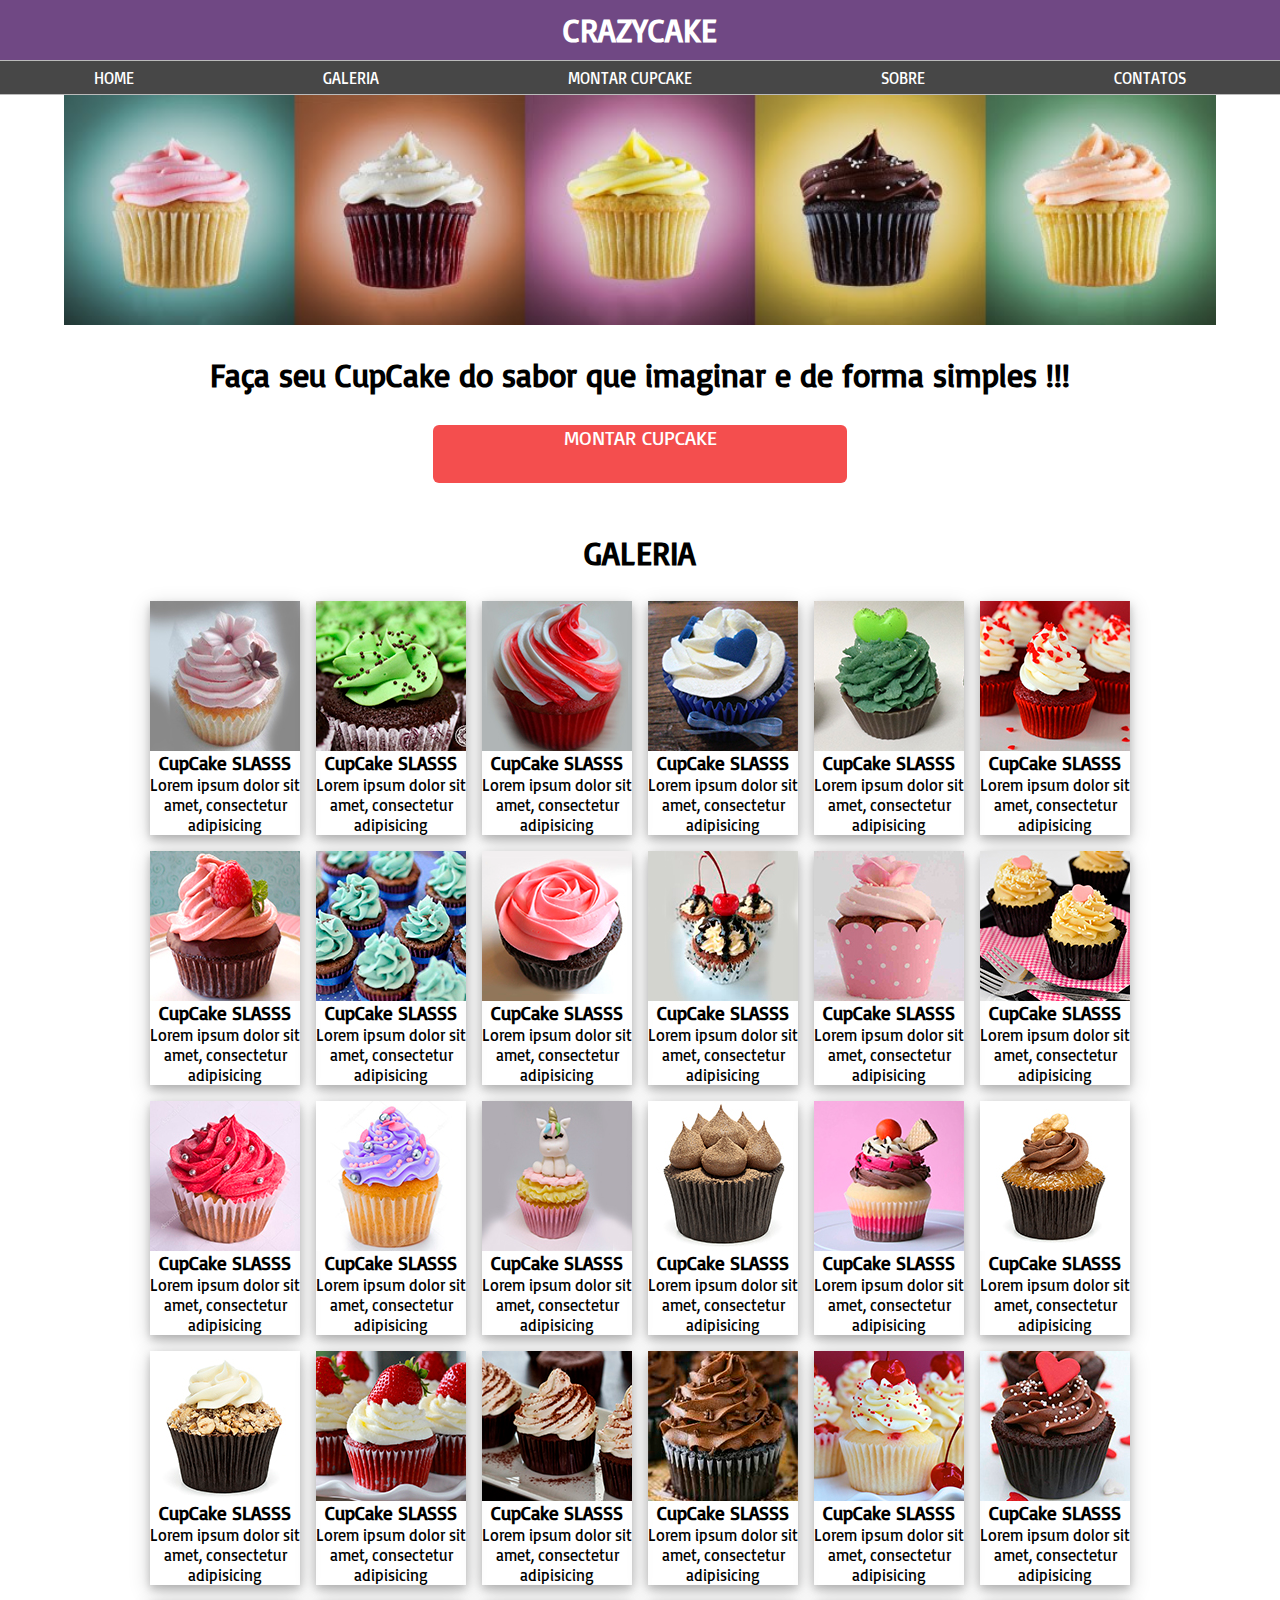
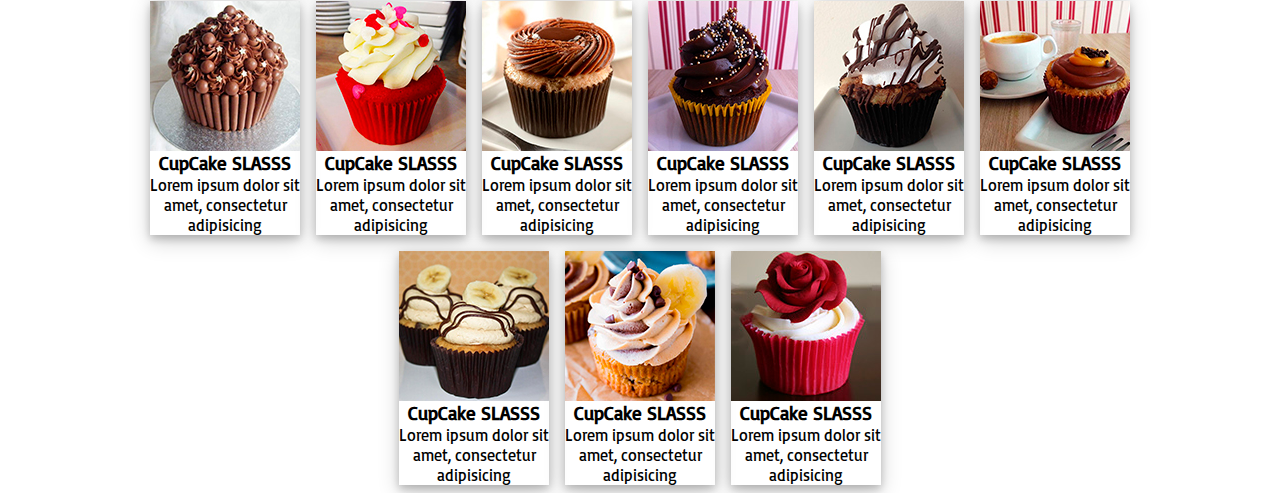
==== index.html @ 4b13c661 "up2" ====
<!DOCTYPE html>
<html>
<head>
	<link href="https://fonts.googleapis.com/css?family=Basic" rel="stylesheet">
	<title>CRAZYCAKE</title>
	<link rel="stylesheet" type="text/css" href="css/inicio.css">
    <script type="text/javascript" src="js/slide.js"></script>
    <script type="text/javascript" src="js/menu.js"></script>
</head>
<body onload="entrar()">

	<header>
		<div id="caixa">
			<div id="barra">
				<button id="btn" onclick="abrir()"><img id="icon" src="imgs/icon-menu.png"></button>
				<h1 id="nomes">CRAZYCAKE</h1>
			</div>
			<div id="sombra"></div>
		</div>
	</header>

	<nav id="menu">
		<div id="lin1"></div>
		<div id="lin2"></div>
		<div id="lin3"></div>
		<div id="lin4"></div>
		<div id="lin5"></div>
		<div id="lin6"></div>
			<ul>
				<li id="li1"><a href="#home">HOME</a></li>
				<li id="li2"><a href="#galeria">GALERIA</a></li>
				<li id="li3"><a href="Escolha.html">MONTAR CUPCAKE</a></li>
				<li id="li4"><a href="#sobre" >SOBRE</a></li>
				<li id="li5"><a href="#contatos">CONTATOS </a></li>
			</ul>
	</nav>

	<main>

		<div id="home">

			<div class="slide">
				<img id="i1" src="imgs/cupcakes1.jpg" width="100%" height="20%">
				<img id="i2" src="imgs/cupcakes2.png" width="100%" height="20%">
				<img id="i3" src="imgs/cupcakes3.jpg" width="100%" height="20%">

				<script type="text/javascript" src="js/slide.js"></script>
			</div>


			<h1 id="slogan">Faça seu CupCake do sabor que imaginar e de forma simples !!!</h1>

			<button id="monte" name="entrar" value="" onclick="montagem()"><p id="nm-btn">MONTAR CUPCAKE</p></button>

		</div>

		<div id="galeria">
			<h1 id="gl-pg">GALERIA</h1>

			<div class="imgss">
				<div class="card">
					<a href="" id="clickimg"><img src="ck/cup1.jpg"></a>
					<h3 id="cknome">CupCake SLASSS</h3>
					<legend id="desc">Lorem ipsum dolor sit amet, consectetur adipisicing </legend>
				</div>

				<div class="card">
					<a href="" id="clickimg"><img src="ck/cup2.jpg"></a>
					<h3 id="cknome">CupCake SLASSS</h3>
					<legend id="desc">Lorem ipsum dolor sit amet, consectetur adipisicing </legend>
				</div>

				<div class="card">
					<a href="" id="clickimg"><img src="ck/cup3.jpg"></a>
					<h3 id="cknome">CupCake SLASSS</h3>
					<legend id="desc">Lorem ipsum dolor sit amet, consectetur adipisicing </legend>
				</div>

				<div class="card">
					<a href="" id="clickimg"><img src="ck/cup4.jpg"></a>
					<h3 id="cknome">CupCake SLASSS</h3>
					<legend id="desc">Lorem ipsum dolor sit amet, consectetur adipisicing </legend>
				</div>

				<div class="card">
					<a href="" id="clickimg"><img src="ck/cup5.jpg"></a>
					<h3 id="cknome">CupCake SLASSS</h3>
					<legend id="desc">Lorem ipsum dolor sit amet, consectetur adipisicing </legend>
				</div>

				<div class="card">
					<a href="" id="clickimg"><img src="ck/cup6.jpg"></a>
					<h3 id="cknome">CupCake SLASSS</h3>
					<legend id="desc">Lorem ipsum dolor sit amet, consectetur adipisicing </legend>
				</div>

				<div class="card">
					<a href="" id="clickimg"><img src="ck/cup7.jpg"></a>
					<h3 id="cknome">CupCake SLASSS</h3>
					<legend id="desc">Lorem ipsum dolor sit amet, consectetur adipisicing </legend>
				</div>

				<div class="card">
					<a href="" id="clickimg"><img src="ck/cup8.jpg"></a>
					<h3 id="cknome">CupCake SLASSS</h3>
					<legend id="desc">Lorem ipsum dolor sit amet, consectetur adipisicing </legend>
				</div>

				<div class="card">
					<a href="" id="clickimg"><img src="ck/cup9.jpg"></a>
					<h3 id="cknome">CupCake SLASSS</h3>
					<legend id="desc">Lorem ipsum dolor sit amet, consectetur adipisicing </legend>
				</div>

				<div class="card">
					<a href="" id="clickimg"><img src="ck/cup10.jpg"></a>
					<h3 id="cknome">CupCake SLASSS</h3>
					<legend id="desc">Lorem ipsum dolor sit amet, consectetur adipisicing </legend>
				</div>

				<div class="card">
					<a href="" id="clickimg"><img src="ck/cup11.jpg"></a>
					<h3 id="cknome">CupCake SLASSS</h3>
					<legend id="desc">Lorem ipsum dolor sit amet, consectetur adipisicing </legend>
				</div>

				<div class="card">
					<a href="" id="clickimg"><img src="ck/cup12.jpg"></a>
					<h3 id="cknome">CupCake SLASSS</h3>
					<legend id="desc">Lorem ipsum dolor sit amet, consectetur adipisicing </legend>
				</div>

				<div class="card">
					<a href="" id="clickimg"><img src="ck/cup13.jpg"></a>
					<h3 id="cknome">CupCake SLASSS</h3>
					<legend id="desc">Lorem ipsum dolor sit amet, consectetur adipisicing </legend>
				</div>

				<div class="card">
					<a href="" id="clickimg"><img src="ck/cup14.jpg"></a>
					<h3 id="cknome">CupCake SLASSS</h3>
					<legend id="desc">Lorem ipsum dolor sit amet, consectetur adipisicing </legend>
				</div>

				<div class="card">
					<a href="" id="clickimg"><img src="ck/cup15.jpg"></a>
					<h3 id="cknome">CupCake SLASSS</h3>
					<legend id="desc">Lorem ipsum dolor sit amet, consectetur adipisicing </legend>
				</div>

				<div class="card">
					<a href="" id="clickimg"><img src="ck/cup16.jpg"></a>
					<h3 id="cknome">CupCake SLASSS</h3>
					<legend id="desc">Lorem ipsum dolor sit amet, consectetur adipisicing </legend>
				</div>

				<div class="card">
					<a href="" id="clickimg"><img src="ck/cup17.jpg"></a>
					<h3 id="cknome">CupCake SLASSS</h3>
					<legend id="desc">Lorem ipsum dolor sit amet, consectetur adipisicing </legend>
				</div>

				<div class="card">
					<a href="" id="clickimg"><img src="ck/cup18.jpg"></a>
					<h3 id="cknome">CupCake SLASSS</h3>
					<legend id="desc">Lorem ipsum dolor sit amet, consectetur adipisicing </legend>
				</div>

				<div class="card">
					<a href="" id="clickimg"><img src="ck/cup19.jpg"></a>
					<h3 id="cknome">CupCake SLASSS</h3>
					<legend id="desc">Lorem ipsum dolor sit amet, consectetur adipisicing </legend>
				</div>

				<div class="card">
					<a href="" id="clickimg"><img src="ck/cup20.jpg"></a>
					<h3 id="cknome">CupCake SLASSS</h3>
					<legend id="desc">Lorem ipsum dolor sit amet, consectetur adipisicing </legend>
				</div>

				<div class="card">
					<a href="" id="clickimg"><img src="ck/cup21.jpg"></a>
					<h3 id="cknome">CupCake SLASSS</h3>
					<legend id="desc">Lorem ipsum dolor sit amet, consectetur adipisicing </legend>
				</div>

				<div class="card">
					<a href="" id="clickimg"><img src="ck/cup22.jpg"></a>
					<h3 id="cknome">CupCake SLASSS</h3>
					<legend id="desc">Lorem ipsum dolor sit amet, consectetur adipisicing </legend>
				</div>

				<div class="card">
					<a href="" id="clickimg"><img src="ck/cup23.jpg"></a>
					<h3 id="cknome">CupCake SLASSS</h3>
					<legend id="desc">Lorem ipsum dolor sit amet, consectetur adipisicing </legend>
				</div>

				<div class="card">
					<a href="" id="clickimg"><img src="ck/cup24.jpg"></a>
					<h3 id="cknome">CupCake SLASSS</h3>
					<legend id="desc">Lorem ipsum dolor sit amet, consectetur adipisicing </legend>
				</div>

				<div class="card">
					<a href="" id="clickimg"><img src="ck/cup25.jpg"></a>
					<h3 id="cknome">CupCake SLASSS</h3>
					<legend id="desc">Lorem ipsum dolor sit amet, consectetur adipisicing </legend>
				</div>

				<div class="card">
					<a href="" id="clickimg"><img src="ck/cup26.jpg"></a>
					<h3 id="cknome">CupCake SLASSS</h3>
					<legend id="desc">Lorem ipsum dolor sit amet, consectetur adipisicing </legend>
				</div>

				<div class="card">
					<a href="" id="clickimg"><img src="ck/cup27.jpg"></a>
					<h3 id="cknome">CupCake SLASSS</h3>
					<legend id="desc">Lorem ipsum dolor sit amet, consectetur adipisicing </legend>
				</div>

				<div class="card">
					<a href="" id="clickimg"><img src="ck/cup28.jpg"></a>
					<h3 id="cknome">CupCake SLASSS</h3>
					<legend id="desc">Lorem ipsum dolor sit amet, consectetur adipisicing </legend>
				</div>

				<div class="card">
					<a href="" id="clickimg"><img src="ck/cup29.jpg"></a>
					<h3 id="cknome">CupCake SLASSS</h3>
					<legend id="desc">Lorem ipsum dolor sit amet, consectetur adipisicing </legend>
				</div>

				<div class="card">
					<a href="" id="clickimg"><img src="ck/cup30.jpg"></a>
					<h3 id="cknome">CupCake SLASSS</h3>
					<legend id="desc">Lorem ipsum dolor sit amet, consectetur adipisicing </legend>
				</div>

				<div class="card">
					<a href="" id="clickimg"><img src="ck/cup31.jpg"></a>
					<h3 id="cknome">CupCake SLASSS</h3>
					<legend id="desc">Lorem ipsum dolor sit amet, consectetur adipisicing </legend>
				</div>

				<div class="card">
					<a href="" id="clickimg"><img src="ck/cup32.jpg"></a>
					<h3 id="cknome">CupCake SLASSS</h3>
					<legend id="desc">Lorem ipsum dolor sit amet, consectetur adipisicing </legend>
				</div>

				<div class="card">
					<a href="" id="clickimg"><img src="ck/cup33.jpg"></a>
					<h3 id="cknome">CupCake SLASSS</h3>
					<legend id="desc">Lorem ipsum dolor sit amet, consectetur adipisicing </legend>
				</div>
			</div>

		</div>

	</main>

</body>
---- css/inicio.css ----
*{
	padding: 0;
	margin: 0 auto;
	font-family: 'Basic', sans-serif;
}
main{
	width: 90%;
}

#barra{
	display: flex;
	background: #704884;
	width: 100%;
	height: 60px;
}

#nomes{
	display: flex;
	text-align: center;
	justify-content: center;
	align-items: center;
	color: white;
}

#brmenu{
	display: flex;
	background: green;
	width: 100%;
	height: 40px;
}


#btn{
	background: none;
	border: 0;
	outline: none;
	position: absolute;
	left: 15px;
	top: 2px;
}

#slogan{
	margin-top: 30px;
	margin-bottom: 30px;
	text-align: center;
	width: 80%;
}


#btn,
#icon{
	width: 30px;
	height: 30px;
	margin-top: 7px;
}

#monte{ 
	background: #f44e4e ;
	border: 0;
	outline: none;
	width: 36%;
	height: 58px;
	border-radius: 6px;
	color: white;
	display: flex;
}

#nm-btn{
	display: flex;
	text-align: center;
	font-size: 20px;
}

nav{
	background: #474747;
	height: 130px;
	display: none;
}

a{
	text-decoration: none;
	color: white;
}

li{
	margin-bottom: 5px;
	text-align: center;
}

#lin1,
#lin2,
#lin3,
#lin4,
#lin5,
#lin6{
	background: #bbb;
	width: 100%;
	height: 1px;
	position: absolute;
}

#lin1{
	top: 82px;
}

#lin2{
	top: 107px;
}

#lin3{
	top: 132px;
}

#lin4{
	top: 156px;
}

#lin6{
	top: 182px;
	height: 8px;
	background: white;
}

#menu{
	display: none;
}
#clickimg{
	width: 150px;
	height: 150px;
}

.card{
	display: block;
	flex-direction: row;
	box-shadow: 0 4px 8px 0 rgba(0, 0, 0, 0.2), 0 6px 20px 0 rgba(0, 0, 0, 0.19);
  	width: 150px;
 	text-align: center;
 	margin-left: 8px;
 	margin-right: 8px;
 	margin-bottom: 8px;
 	margin-top: 8px;2
}

#gl-pg{
	text-align: center;
	margin-top: 50px;
	margin-bottom: 20px;
}

.imgss{
	display: flex;
	flex-wrap: wrap;
	align-items: center;
 	justify-content: center;
}

@media screen and (min-width: 610px){
	
	#menu{
		display: block;
	}
	#btn,
	#icon{
		display: none;
	}


	#lin2,
	#lin3,
	#lin4,
	#lin6{
		display: none;
	}
	nav{
		height: 35px;
	}

	#lin1{
	top: 94px;
	}	

	a{
		display: block;
	
	}

	li{
		margin-bottom: 0;
	}

	ul{
		display: flex;
		flex: 1;
		list-style: none;  
  		justify-content: flex-end;
  		align-items: center;
  		position: relative;
  		top: 8px;
	}

}
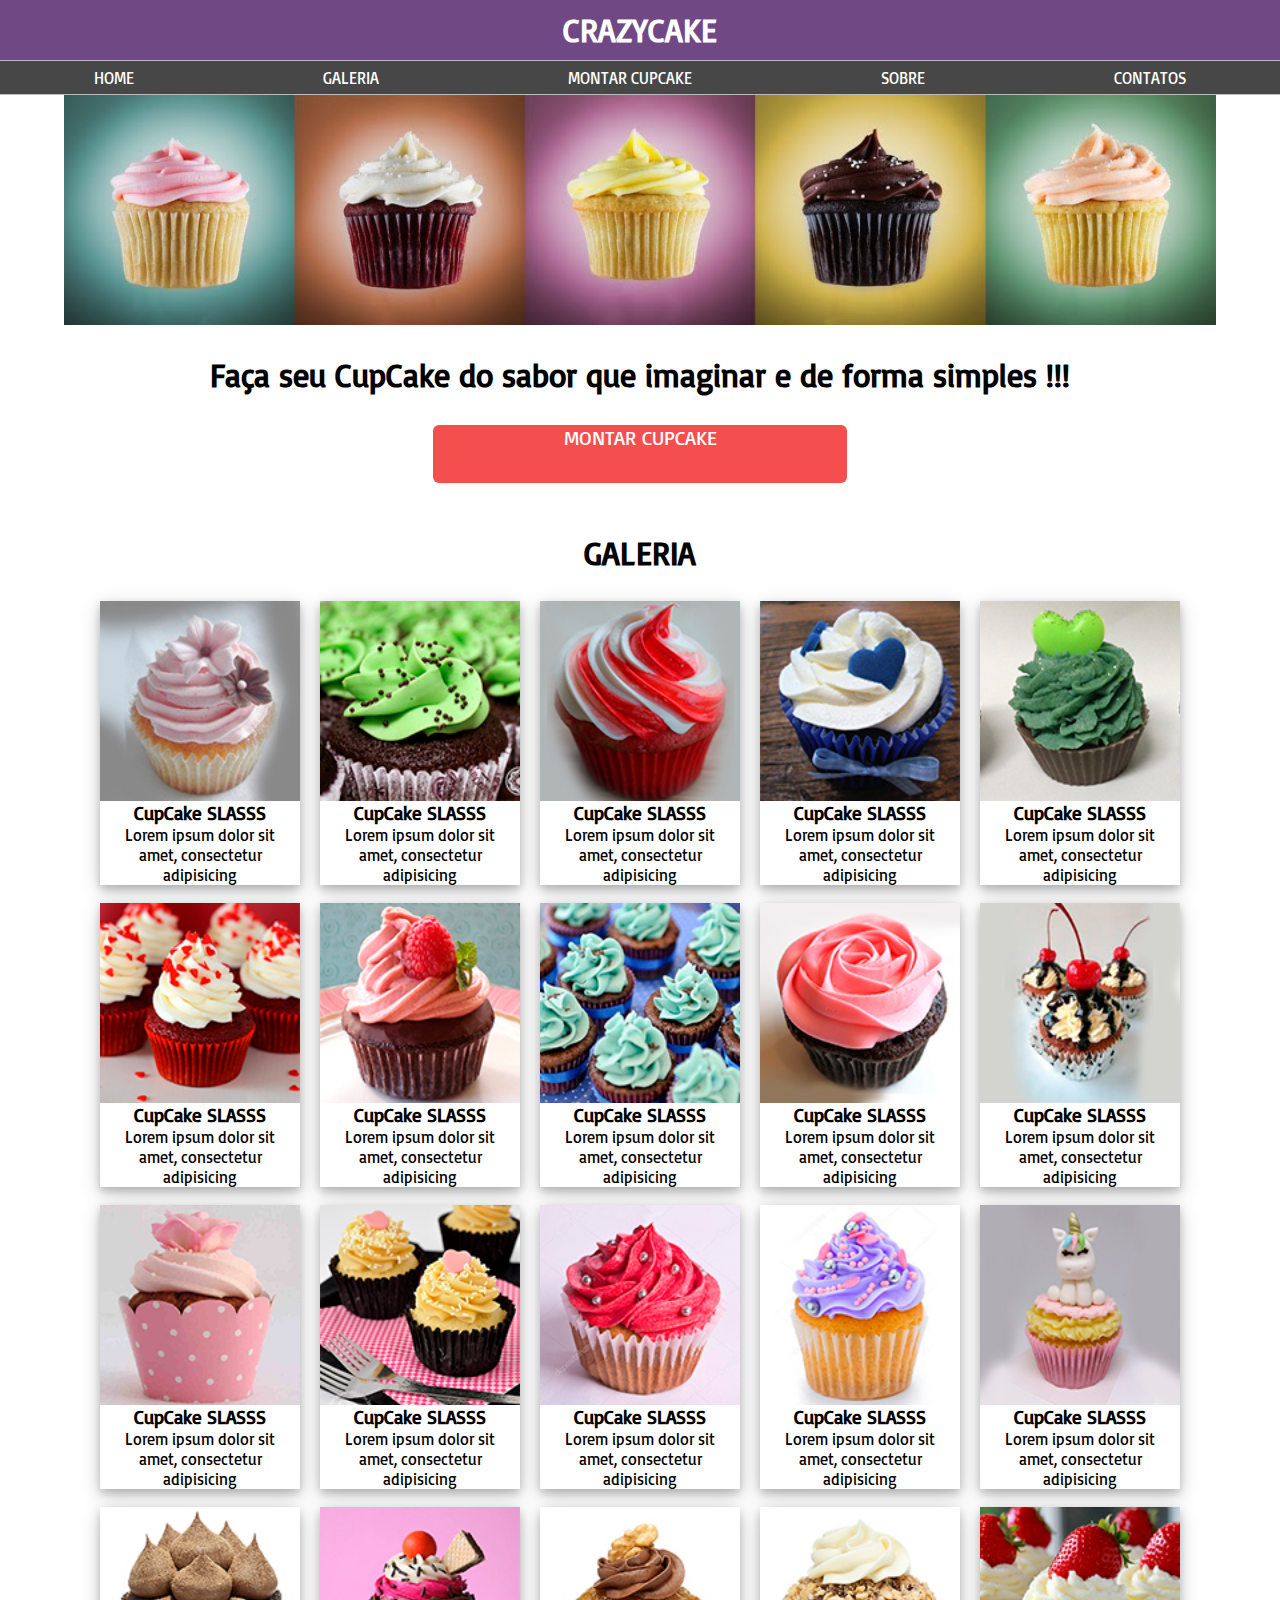
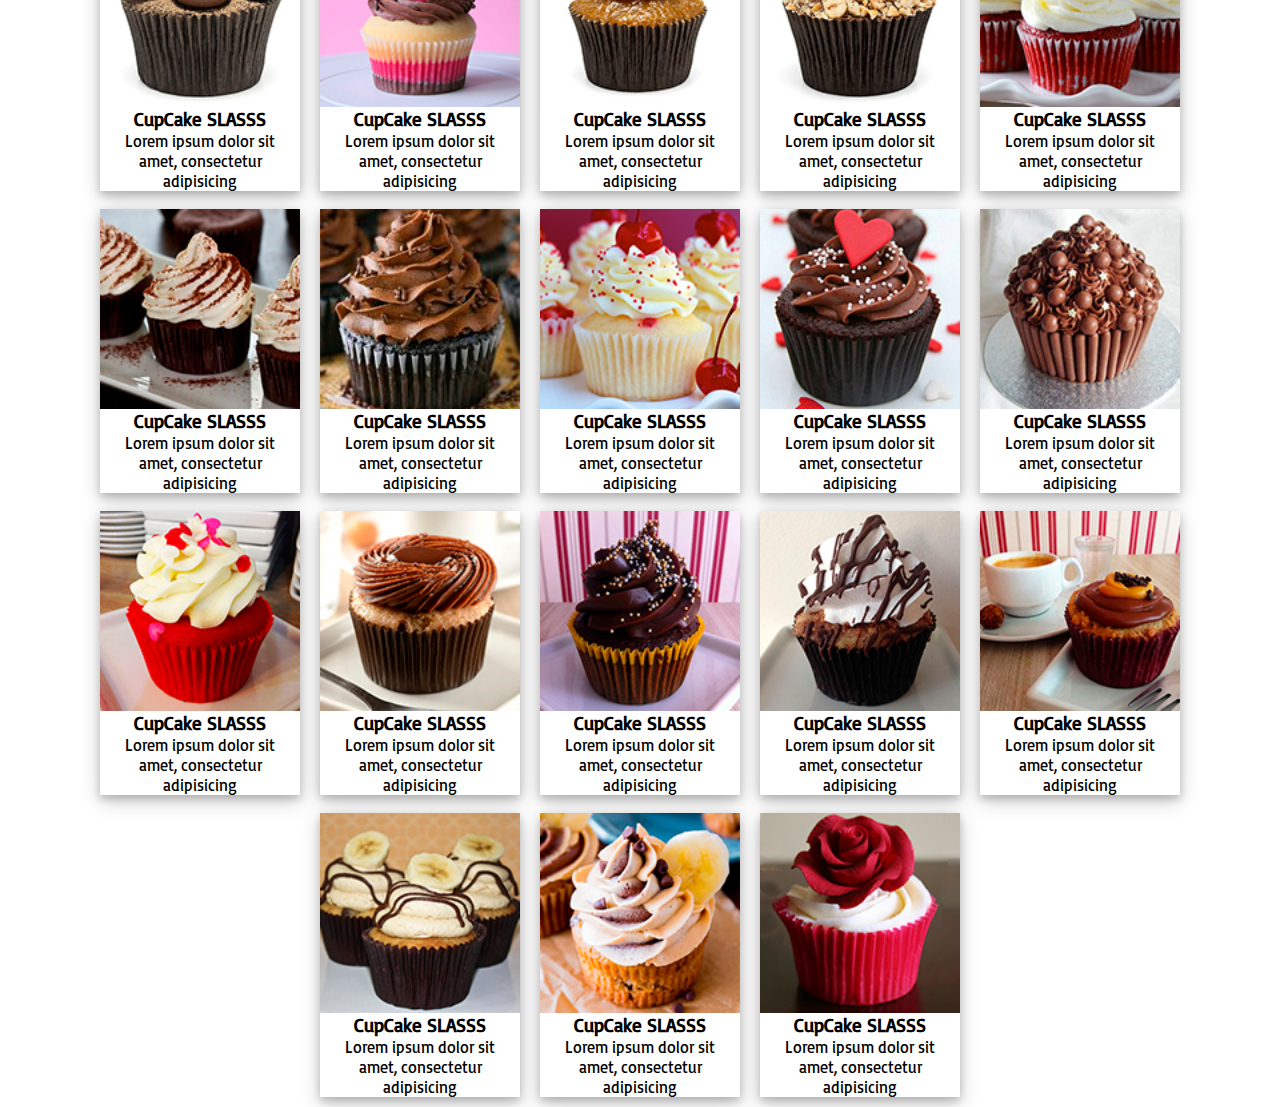
==== commit 689f659f: "FE" ====
--- a/index.html
+++ b/index.html
@@ -3,9 +3,10 @@
 <head>
 	<link href="https://fonts.googleapis.com/css?family=Basic" rel="stylesheet">
 	<title>CRAZYCAKE</title>
+	<meta name="viewport" content="width=device-width, user-scalable=no">
 	<link rel="stylesheet" type="text/css" href="css/inicio.css">
-    <script type="text/javascript" src="js/slide.js"></script>
-    <script type="text/javascript" src="js/menu.js"></script>
+    	<script type="text/javascript" src="js/slide.js"></script>
+    	<script type="text/javascript" src="js/menu.js"></script>
 </head>
 <body onload="entrar()">
 
@@ -59,199 +60,199 @@
 
 			<div class="imgss">
 				<div class="card">
-					<a href="" id="clickimg"><img src="ck/cup1.jpg"></a>
-					<h3 id="cknome">CupCake SLASSS</h3>
-					<legend id="desc">Lorem ipsum dolor sit amet, consectetur adipisicing </legend>
-				</div>
-
-				<div class="card">
-					<a href="" id="clickimg"><img src="ck/cup2.jpg"></a>
-					<h3 id="cknome">CupCake SLASSS</h3>
-					<legend id="desc">Lorem ipsum dolor sit amet, consectetur adipisicing </legend>
-				</div>
-
-				<div class="card">
-					<a href="" id="clickimg"><img src="ck/cup3.jpg"></a>
-					<h3 id="cknome">CupCake SLASSS</h3>
-					<legend id="desc">Lorem ipsum dolor sit amet, consectetur adipisicing </legend>
-				</div>
-
-				<div class="card">
-					<a href="" id="clickimg"><img src="ck/cup4.jpg"></a>
-					<h3 id="cknome">CupCake SLASSS</h3>
-					<legend id="desc">Lorem ipsum dolor sit amet, consectetur adipisicing </legend>
-				</div>
-
-				<div class="card">
-					<a href="" id="clickimg"><img src="ck/cup5.jpg"></a>
-					<h3 id="cknome">CupCake SLASSS</h3>
-					<legend id="desc">Lorem ipsum dolor sit amet, consectetur adipisicing </legend>
-				</div>
-
-				<div class="card">
-					<a href="" id="clickimg"><img src="ck/cup6.jpg"></a>
-					<h3 id="cknome">CupCake SLASSS</h3>
-					<legend id="desc">Lorem ipsum dolor sit amet, consectetur adipisicing </legend>
-				</div>
-
-				<div class="card">
-					<a href="" id="clickimg"><img src="ck/cup7.jpg"></a>
-					<h3 id="cknome">CupCake SLASSS</h3>
-					<legend id="desc">Lorem ipsum dolor sit amet, consectetur adipisicing </legend>
-				</div>
-
-				<div class="card">
-					<a href="" id="clickimg"><img src="ck/cup8.jpg"></a>
-					<h3 id="cknome">CupCake SLASSS</h3>
-					<legend id="desc">Lorem ipsum dolor sit amet, consectetur adipisicing </legend>
-				</div>
-
-				<div class="card">
-					<a href="" id="clickimg"><img src="ck/cup9.jpg"></a>
-					<h3 id="cknome">CupCake SLASSS</h3>
-					<legend id="desc">Lorem ipsum dolor sit amet, consectetur adipisicing </legend>
-				</div>
-
-				<div class="card">
-					<a href="" id="clickimg"><img src="ck/cup10.jpg"></a>
-					<h3 id="cknome">CupCake SLASSS</h3>
-					<legend id="desc">Lorem ipsum dolor sit amet, consectetur adipisicing </legend>
-				</div>
-
-				<div class="card">
-					<a href="" id="clickimg"><img src="ck/cup11.jpg"></a>
-					<h3 id="cknome">CupCake SLASSS</h3>
-					<legend id="desc">Lorem ipsum dolor sit amet, consectetur adipisicing </legend>
-				</div>
-
-				<div class="card">
-					<a href="" id="clickimg"><img src="ck/cup12.jpg"></a>
-					<h3 id="cknome">CupCake SLASSS</h3>
-					<legend id="desc">Lorem ipsum dolor sit amet, consectetur adipisicing </legend>
-				</div>
-
-				<div class="card">
-					<a href="" id="clickimg"><img src="ck/cup13.jpg"></a>
-					<h3 id="cknome">CupCake SLASSS</h3>
-					<legend id="desc">Lorem ipsum dolor sit amet, consectetur adipisicing </legend>
-				</div>
-
-				<div class="card">
-					<a href="" id="clickimg"><img src="ck/cup14.jpg"></a>
-					<h3 id="cknome">CupCake SLASSS</h3>
-					<legend id="desc">Lorem ipsum dolor sit amet, consectetur adipisicing </legend>
-				</div>
-
-				<div class="card">
-					<a href="" id="clickimg"><img src="ck/cup15.jpg"></a>
-					<h3 id="cknome">CupCake SLASSS</h3>
-					<legend id="desc">Lorem ipsum dolor sit amet, consectetur adipisicing </legend>
-				</div>
-
-				<div class="card">
-					<a href="" id="clickimg"><img src="ck/cup16.jpg"></a>
-					<h3 id="cknome">CupCake SLASSS</h3>
-					<legend id="desc">Lorem ipsum dolor sit amet, consectetur adipisicing </legend>
-				</div>
-
-				<div class="card">
-					<a href="" id="clickimg"><img src="ck/cup17.jpg"></a>
-					<h3 id="cknome">CupCake SLASSS</h3>
-					<legend id="desc">Lorem ipsum dolor sit amet, consectetur adipisicing </legend>
-				</div>
-
-				<div class="card">
-					<a href="" id="clickimg"><img src="ck/cup18.jpg"></a>
-					<h3 id="cknome">CupCake SLASSS</h3>
-					<legend id="desc">Lorem ipsum dolor sit amet, consectetur adipisicing </legend>
-				</div>
-
-				<div class="card">
-					<a href="" id="clickimg"><img src="ck/cup19.jpg"></a>
-					<h3 id="cknome">CupCake SLASSS</h3>
-					<legend id="desc">Lorem ipsum dolor sit amet, consectetur adipisicing </legend>
-				</div>
-
-				<div class="card">
-					<a href="" id="clickimg"><img src="ck/cup20.jpg"></a>
-					<h3 id="cknome">CupCake SLASSS</h3>
-					<legend id="desc">Lorem ipsum dolor sit amet, consectetur adipisicing </legend>
-				</div>
-
-				<div class="card">
-					<a href="" id="clickimg"><img src="ck/cup21.jpg"></a>
-					<h3 id="cknome">CupCake SLASSS</h3>
-					<legend id="desc">Lorem ipsum dolor sit amet, consectetur adipisicing </legend>
-				</div>
-
-				<div class="card">
-					<a href="" id="clickimg"><img src="ck/cup22.jpg"></a>
-					<h3 id="cknome">CupCake SLASSS</h3>
-					<legend id="desc">Lorem ipsum dolor sit amet, consectetur adipisicing </legend>
-				</div>
-
-				<div class="card">
-					<a href="" id="clickimg"><img src="ck/cup23.jpg"></a>
-					<h3 id="cknome">CupCake SLASSS</h3>
-					<legend id="desc">Lorem ipsum dolor sit amet, consectetur adipisicing </legend>
-				</div>
-
-				<div class="card">
-					<a href="" id="clickimg"><img src="ck/cup24.jpg"></a>
-					<h3 id="cknome">CupCake SLASSS</h3>
-					<legend id="desc">Lorem ipsum dolor sit amet, consectetur adipisicing </legend>
-				</div>
-
-				<div class="card">
-					<a href="" id="clickimg"><img src="ck/cup25.jpg"></a>
-					<h3 id="cknome">CupCake SLASSS</h3>
-					<legend id="desc">Lorem ipsum dolor sit amet, consectetur adipisicing </legend>
-				</div>
-
-				<div class="card">
-					<a href="" id="clickimg"><img src="ck/cup26.jpg"></a>
-					<h3 id="cknome">CupCake SLASSS</h3>
-					<legend id="desc">Lorem ipsum dolor sit amet, consectetur adipisicing </legend>
-				</div>
-
-				<div class="card">
-					<a href="" id="clickimg"><img src="ck/cup27.jpg"></a>
-					<h3 id="cknome">CupCake SLASSS</h3>
-					<legend id="desc">Lorem ipsum dolor sit amet, consectetur adipisicing </legend>
-				</div>
-
-				<div class="card">
-					<a href="" id="clickimg"><img src="ck/cup28.jpg"></a>
-					<h3 id="cknome">CupCake SLASSS</h3>
-					<legend id="desc">Lorem ipsum dolor sit amet, consectetur adipisicing </legend>
-				</div>
-
-				<div class="card">
-					<a href="" id="clickimg"><img src="ck/cup29.jpg"></a>
-					<h3 id="cknome">CupCake SLASSS</h3>
-					<legend id="desc">Lorem ipsum dolor sit amet, consectetur adipisicing </legend>
-				</div>
-
-				<div class="card">
-					<a href="" id="clickimg"><img src="ck/cup30.jpg"></a>
-					<h3 id="cknome">CupCake SLASSS</h3>
-					<legend id="desc">Lorem ipsum dolor sit amet, consectetur adipisicing </legend>
-				</div>
-
-				<div class="card">
-					<a href="" id="clickimg"><img src="ck/cup31.jpg"></a>
-					<h3 id="cknome">CupCake SLASSS</h3>
-					<legend id="desc">Lorem ipsum dolor sit amet, consectetur adipisicing </legend>
-				</div>
-
-				<div class="card">
-					<a href="" id="clickimg"><img src="ck/cup32.jpg"></a>
-					<h3 id="cknome">CupCake SLASSS</h3>
-					<legend id="desc">Lorem ipsum dolor sit amet, consectetur adipisicing </legend>
-				</div>
-
-				<div class="card">
-					<a href="" id="clickimg"><img src="ck/cup33.jpg"></a>
+					<a href="" id="clickimg"><img id="foto" src="ck/cup1.jpg"></a>
+					<h3 id="cknome">CupCake SLASSS</h3>
+					<legend id="desc">Lorem ipsum dolor sit amet, consectetur adipisicing </legend>
+				</div>
+
+				<div class="card">
+					<a href="" id="clickimg"><img id="foto" src="ck/cup2.jpg"></a>
+					<h3 id="cknome">CupCake SLASSS</h3>
+					<legend id="desc">Lorem ipsum dolor sit amet, consectetur adipisicing </legend>
+				</div>
+
+				<div class="card">
+					<a href="" id="clickimg"><img id="foto" src="ck/cup3.jpg"></a>
+					<h3 id="cknome">CupCake SLASSS</h3>
+					<legend id="desc">Lorem ipsum dolor sit amet, consectetur adipisicing </legend>
+				</div>
+
+				<div class="card">
+					<a href="" id="clickimg"><img id="foto" src="ck/cup4.jpg"></a>
+					<h3 id="cknome">CupCake SLASSS</h3>
+					<legend id="desc">Lorem ipsum dolor sit amet, consectetur adipisicing </legend>
+				</div>
+
+				<div class="card">
+					<a href="" id="clickimg"><img id="foto" src="ck/cup5.jpg"></a>
+					<h3 id="cknome">CupCake SLASSS</h3>
+					<legend id="desc">Lorem ipsum dolor sit amet, consectetur adipisicing </legend>
+				</div>
+
+				<div class="card">
+					<a href="" id="clickimg"><img id="foto" src="ck/cup6.jpg"></a>
+					<h3 id="cknome">CupCake SLASSS</h3>
+					<legend id="desc">Lorem ipsum dolor sit amet, consectetur adipisicing </legend>
+				</div>
+
+				<div class="card">
+					<a href="" id="clickimg"><img id="foto" src="ck/cup7.jpg"></a>
+					<h3 id="cknome">CupCake SLASSS</h3>
+					<legend id="desc">Lorem ipsum dolor sit amet, consectetur adipisicing </legend>
+				</div>
+
+				<div class="card">
+					<a href="" id="clickimg"><img id="foto" src="ck/cup8.jpg"></a>
+					<h3 id="cknome">CupCake SLASSS</h3>
+					<legend id="desc">Lorem ipsum dolor sit amet, consectetur adipisicing </legend>
+				</div>
+
+				<div class="card">
+					<a href="" id="clickimg"><img id="foto" src="ck/cup9.jpg"></a>
+					<h3 id="cknome">CupCake SLASSS</h3>
+					<legend id="desc">Lorem ipsum dolor sit amet, consectetur adipisicing </legend>
+				</div>
+
+				<div class="card">
+					<a href="" id="clickimg"><img id="foto" src="ck/cup10.jpg"></a>
+					<h3 id="cknome">CupCake SLASSS</h3>
+					<legend id="desc">Lorem ipsum dolor sit amet, consectetur adipisicing </legend>
+				</div>
+
+				<div class="card">
+					<a href="" id="clickimg"><img id="foto" src="ck/cup11.jpg"></a>
+					<h3 id="cknome">CupCake SLASSS</h3>
+					<legend id="desc">Lorem ipsum dolor sit amet, consectetur adipisicing </legend>
+				</div>
+
+				<div class="card">
+					<a href="" id="clickimg"><img id="foto" src="ck/cup12.jpg"></a>
+					<h3 id="cknome">CupCake SLASSS</h3>
+					<legend id="desc">Lorem ipsum dolor sit amet, consectetur adipisicing </legend>
+				</div>
+
+				<div class="card">
+					<a href="" id="clickimg"><img id="foto" src="ck/cup13.jpg"></a>
+					<h3 id="cknome">CupCake SLASSS</h3>
+					<legend id="desc">Lorem ipsum dolor sit amet, consectetur adipisicing </legend>
+				</div>
+
+				<div class="card">
+					<a href="" id="clickimg"><img id="foto" src="ck/cup14.jpg"></a>
+					<h3 id="cknome">CupCake SLASSS</h3>
+					<legend id="desc">Lorem ipsum dolor sit amet, consectetur adipisicing </legend>
+				</div>
+
+				<div class="card">
+					<a href="" id="clickimg"><img id="foto" src="ck/cup15.jpg"></a>
+					<h3 id="cknome">CupCake SLASSS</h3>
+					<legend id="desc">Lorem ipsum dolor sit amet, consectetur adipisicing </legend>
+				</div>
+
+				<div class="card">
+					<a href="" id="clickimg"><img id="foto" src="ck/cup16.jpg"></a>
+					<h3 id="cknome">CupCake SLASSS</h3>
+					<legend id="desc">Lorem ipsum dolor sit amet, consectetur adipisicing </legend>
+				</div>
+
+				<div class="card">
+					<a href="" id="clickimg"><img id="foto" src="ck/cup17.jpg"></a>
+					<h3 id="cknome">CupCake SLASSS</h3>
+					<legend id="desc">Lorem ipsum dolor sit amet, consectetur adipisicing </legend>
+				</div>
+
+				<div class="card">
+					<a href="" id="clickimg"><img id="foto" src="ck/cup18.jpg"></a>
+					<h3 id="cknome">CupCake SLASSS</h3>
+					<legend id="desc">Lorem ipsum dolor sit amet, consectetur adipisicing </legend>
+				</div>
+
+				<div class="card">
+					<a href="" id="clickimg"><img id="foto" src="ck/cup19.jpg"></a>
+					<h3 id="cknome">CupCake SLASSS</h3>
+					<legend id="desc">Lorem ipsum dolor sit amet, consectetur adipisicing </legend>
+				</div>
+
+				<div class="card">
+					<a href="" id="clickimg"><img id="foto" src="ck/cup20.jpg"></a>
+					<h3 id="cknome">CupCake SLASSS</h3>
+					<legend id="desc">Lorem ipsum dolor sit amet, consectetur adipisicing </legend>
+				</div>
+
+				<div class="card">
+					<a href="" id="clickimg"><img id="foto" src="ck/cup21.jpg"></a>
+					<h3 id="cknome">CupCake SLASSS</h3>
+					<legend id="desc">Lorem ipsum dolor sit amet, consectetur adipisicing </legend>
+				</div>
+
+				<div class="card">
+					<a href="" id="clickimg"><img id="foto" src="ck/cup22.jpg"></a>
+					<h3 id="cknome">CupCake SLASSS</h3>
+					<legend id="desc">Lorem ipsum dolor sit amet, consectetur adipisicing </legend>
+				</div>
+
+				<div class="card">
+					<a href="" id="clickimg"><img id="foto" src="ck/cup23.jpg"></a>
+					<h3 id="cknome">CupCake SLASSS</h3>
+					<legend id="desc">Lorem ipsum dolor sit amet, consectetur adipisicing </legend>
+				</div>
+
+				<div class="card">
+					<a href="" id="clickimg"><img id="foto" src="ck/cup24.jpg"></a>
+					<h3 id="cknome">CupCake SLASSS</h3>
+					<legend id="desc">Lorem ipsum dolor sit amet, consectetur adipisicing </legend>
+				</div>
+
+				<div class="card">
+					<a href="" id="clickimg"><img id="foto" src="ck/cup25.jpg"></a>
+					<h3 id="cknome">CupCake SLASSS</h3>
+					<legend id="desc">Lorem ipsum dolor sit amet, consectetur adipisicing </legend>
+				</div>
+
+				<div class="card">
+					<a href="" id="clickimg"><img id="foto" src="ck/cup26.jpg"></a>
+					<h3 id="cknome">CupCake SLASSS</h3>
+					<legend id="desc">Lorem ipsum dolor sit amet, consectetur adipisicing </legend>
+				</div>
+
+				<div class="card">
+					<a href="" id="clickimg"><img id="foto" src="ck/cup27.jpg"></a>
+					<h3 id="cknome">CupCake SLASSS</h3>
+					<legend id="desc">Lorem ipsum dolor sit amet, consectetur adipisicing </legend>
+				</div>
+
+				<div class="card">
+					<a href="" id="clickimg"><img id="foto" src="ck/cup28.jpg"></a>
+					<h3 id="cknome">CupCake SLASSS</h3>
+					<legend id="desc">Lorem ipsum dolor sit amet, consectetur adipisicing </legend>
+				</div>
+
+				<div class="card">
+					<a href="" id="clickimg"><img id="foto" src="ck/cup29.jpg"></a>
+					<h3 id="cknome">CupCake SLASSS</h3>
+					<legend id="desc">Lorem ipsum dolor sit amet, consectetur adipisicing </legend>
+				</div>
+
+				<div class="card">
+					<a href="" id="clickimg"><img id="foto" src="ck/cup30.jpg"></a>
+					<h3 id="cknome">CupCake SLASSS</h3>
+					<legend id="desc">Lorem ipsum dolor sit amet, consectetur adipisicing </legend>
+				</div>
+
+				<div class="card">
+					<a href="" id="clickimg"><img id="foto" src="ck/cup31.jpg"></a>
+					<h3 id="cknome">CupCake SLASSS</h3>
+					<legend id="desc">Lorem ipsum dolor sit amet, consectetur adipisicing </legend>
+				</div>
+
+				<div class="card">
+					<a href="" id="clickimg"><img id="foto" src="ck/cup32.jpg"></a>
+					<h3 id="cknome">CupCake SLASSS</h3>
+					<legend id="desc">Lorem ipsum dolor sit amet, consectetur adipisicing </legend>
+				</div>
+
+				<div class="card">
+					<a href="" id="clickimg"><img id="foto" src="ck/cup33.jpg"></a>
 					<h3 id="cknome">CupCake SLASSS</h3>
 					<legend id="desc">Lorem ipsum dolor sit amet, consectetur adipisicing </legend>
 				</div>
--- a/css/inicio.css
+++ b/css/inicio.css
@@ -124,21 +124,27 @@
 #menu{
 	display: none;
 }
-#clickimg{
-	width: 150px;
-	height: 150px;
+#clickimg,
+#foto{
+	width: 200px;
+	height: 200px;
 }
 
 .card{
 	display: block;
 	flex-direction: row;
 	box-shadow: 0 4px 8px 0 rgba(0, 0, 0, 0.2), 0 6px 20px 0 rgba(0, 0, 0, 0.19);
-  	width: 150px;
+  	width: 200px;
  	text-align: center;
- 	margin-left: 8px;
- 	margin-right: 8px;
- 	margin-bottom: 8px;
- 	margin-top: 8px;2
+ 	margin-left: 10px;
+ 	margin-right: 10px;
+ 	margin-bottom: 10px;
+ 	margin-top: 8px;
+}
+
+#desc{
+	margin-left: 5px;
+	margin-right: 5px;
 }
 
 #gl-pg{
@@ -198,4 +204,4 @@
   		top: 8px;
 	}
 
-}+}
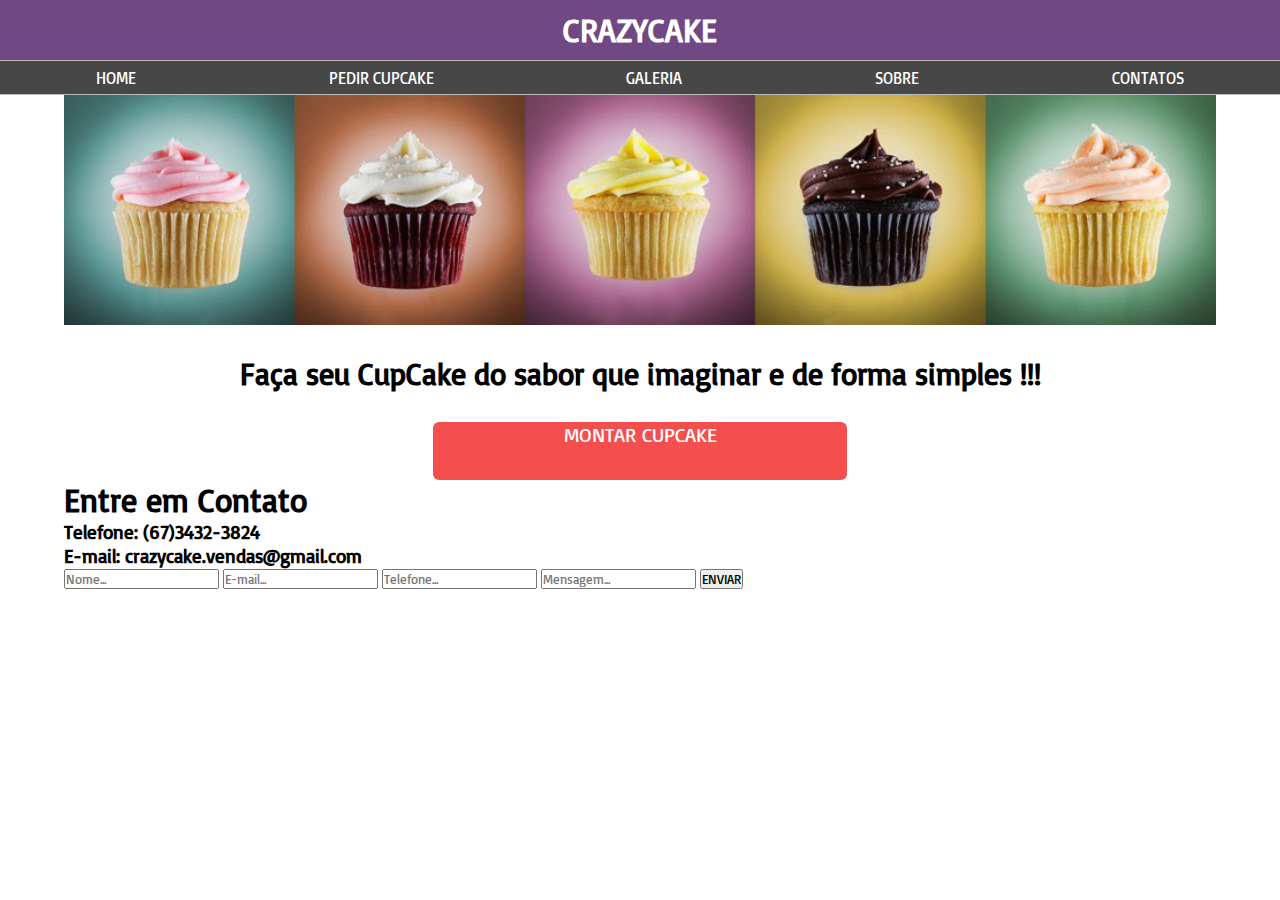
==== commit d41f5dd3: "nj" ====
--- a/index.html
+++ b/index.html
@@ -1,6 +1,7 @@
 <!DOCTYPE html>
 <html>
 <head>
+	<meta charset="utf-8">
 	<link href="https://fonts.googleapis.com/css?family=Basic" rel="stylesheet">
 	<title>CRAZYCAKE</title>
 	<meta name="viewport" content="width=device-width, user-scalable=no">
@@ -16,7 +17,6 @@
 				<button id="btn" onclick="abrir()"><img id="icon" src="imgs/icon-menu.png"></button>
 				<h1 id="nomes">CRAZYCAKE</h1>
 			</div>
-			<div id="sombra"></div>
 		</div>
 	</header>
 
@@ -28,10 +28,10 @@
 		<div id="lin5"></div>
 		<div id="lin6"></div>
 			<ul>
-				<li id="li1"><a href="#home">HOME</a></li>
-				<li id="li2"><a href="#galeria">GALERIA</a></li>
-				<li id="li3"><a href="Escolha.html">MONTAR CUPCAKE</a></li>
-				<li id="li4"><a href="#sobre" >SOBRE</a></li>
+				<li id="li1"><a onclick="esconde2()" href="#home">HOME</a></li>
+				<li id="li2"><a onclick="esconde()" href="#escolha">PEDIR CUPCAKE</a></li>
+				<li id="li3"><a href="#galeria">GALERIA</a></li>
+				<li id="li4"><a  onclick="esconde1()" href="#sobre" >SOBRE</a></li>
 				<li id="li5"><a href="#contatos">CONTATOS </a></li>
 			</ul>
 	</nav>
@@ -40,7 +40,7 @@
 
 		<div id="home">
 
-			<div class="slide">
+			<div class="slide" id="passa">
 				<img id="i1" src="imgs/cupcakes1.jpg" width="100%" height="20%">
 				<img id="i2" src="imgs/cupcakes2.png" width="100%" height="20%">
 				<img id="i3" src="imgs/cupcakes3.jpg" width="100%" height="20%">
@@ -52,214 +52,42 @@
 			<h1 id="slogan">Faça seu CupCake do sabor que imaginar e de forma simples !!!</h1>
 
 			<button id="monte" name="entrar" value="" onclick="montagem()"><p id="nm-btn">MONTAR CUPCAKE</p></button>
+		</div>
+
+		<div id="escolha">
+			<h1 id="gl-pg">PEÇA SEU CUPCAKE</h1>
+			<div id="linha"></div>
+
+			<div id="imgis" class="imgis">
+			</div>
+
+			<div id="inf">
+			</div> 
+		</div>
+
+		<div id="sobre">
+			
+			<h1 id="tit">Sobre</h1>
+			<div id="linha"></div>
+			<img id="logo" src="imgs/logo-site.png">
+
+			<p id="sobre-pg">Inaugurada em Julho de 2016, a Crazycake é Fruto da sociedade entre a administradora de empresas Juliane Lira e a chef Pedro Tommaselli, a loja oferece cupcakes artesanais produzidos diariamente. As massas são batidas a mão para garantir a textura fofa e úmida. Algumas receitas de família foram adaptadas para as forminhas de cupcakes, assim como o amor e dedicação. O objetivo principal é que os clientes ao saborearem as delícias da marca lembrem-se de coisas boas e receitas da infância ou da família. Oferece a possibilidade de personalizar os bolinhos de acordo com a ocasião desejada.</p>
 
 		</div>
 
-		<div id="galeria">
-			<h1 id="gl-pg">GALERIA</h1>
+		<div id="contatos">
+			
+			<h1>Entre em Contato</h1>
 
-			<div class="imgss">
-				<div class="card">
-					<a href="" id="clickimg"><img id="foto" src="ck/cup1.jpg"></a>
-					<h3 id="cknome">CupCake SLASSS</h3>
-					<legend id="desc">Lorem ipsum dolor sit amet, consectetur adipisicing </legend>
-				</div>
+			<h3>Telefone: (67)3432-3824</h3>
+			<h3>E-mail: crazycake.vendas@gmail.com</h3>
 
-				<div class="card">
-					<a href="" id="clickimg"><img id="foto" src="ck/cup2.jpg"></a>
-					<h3 id="cknome">CupCake SLASSS</h3>
-					<legend id="desc">Lorem ipsum dolor sit amet, consectetur adipisicing </legend>
-				</div>
-
-				<div class="card">
-					<a href="" id="clickimg"><img id="foto" src="ck/cup3.jpg"></a>
-					<h3 id="cknome">CupCake SLASSS</h3>
-					<legend id="desc">Lorem ipsum dolor sit amet, consectetur adipisicing </legend>
-				</div>
-
-				<div class="card">
-					<a href="" id="clickimg"><img id="foto" src="ck/cup4.jpg"></a>
-					<h3 id="cknome">CupCake SLASSS</h3>
-					<legend id="desc">Lorem ipsum dolor sit amet, consectetur adipisicing </legend>
-				</div>
-
-				<div class="card">
-					<a href="" id="clickimg"><img id="foto" src="ck/cup5.jpg"></a>
-					<h3 id="cknome">CupCake SLASSS</h3>
-					<legend id="desc">Lorem ipsum dolor sit amet, consectetur adipisicing </legend>
-				</div>
-
-				<div class="card">
-					<a href="" id="clickimg"><img id="foto" src="ck/cup6.jpg"></a>
-					<h3 id="cknome">CupCake SLASSS</h3>
-					<legend id="desc">Lorem ipsum dolor sit amet, consectetur adipisicing </legend>
-				</div>
-
-				<div class="card">
-					<a href="" id="clickimg"><img id="foto" src="ck/cup7.jpg"></a>
-					<h3 id="cknome">CupCake SLASSS</h3>
-					<legend id="desc">Lorem ipsum dolor sit amet, consectetur adipisicing </legend>
-				</div>
-
-				<div class="card">
-					<a href="" id="clickimg"><img id="foto" src="ck/cup8.jpg"></a>
-					<h3 id="cknome">CupCake SLASSS</h3>
-					<legend id="desc">Lorem ipsum dolor sit amet, consectetur adipisicing </legend>
-				</div>
-
-				<div class="card">
-					<a href="" id="clickimg"><img id="foto" src="ck/cup9.jpg"></a>
-					<h3 id="cknome">CupCake SLASSS</h3>
-					<legend id="desc">Lorem ipsum dolor sit amet, consectetur adipisicing </legend>
-				</div>
-
-				<div class="card">
-					<a href="" id="clickimg"><img id="foto" src="ck/cup10.jpg"></a>
-					<h3 id="cknome">CupCake SLASSS</h3>
-					<legend id="desc">Lorem ipsum dolor sit amet, consectetur adipisicing </legend>
-				</div>
-
-				<div class="card">
-					<a href="" id="clickimg"><img id="foto" src="ck/cup11.jpg"></a>
-					<h3 id="cknome">CupCake SLASSS</h3>
-					<legend id="desc">Lorem ipsum dolor sit amet, consectetur adipisicing </legend>
-				</div>
-
-				<div class="card">
-					<a href="" id="clickimg"><img id="foto" src="ck/cup12.jpg"></a>
-					<h3 id="cknome">CupCake SLASSS</h3>
-					<legend id="desc">Lorem ipsum dolor sit amet, consectetur adipisicing </legend>
-				</div>
-
-				<div class="card">
-					<a href="" id="clickimg"><img id="foto" src="ck/cup13.jpg"></a>
-					<h3 id="cknome">CupCake SLASSS</h3>
-					<legend id="desc">Lorem ipsum dolor sit amet, consectetur adipisicing </legend>
-				</div>
-
-				<div class="card">
-					<a href="" id="clickimg"><img id="foto" src="ck/cup14.jpg"></a>
-					<h3 id="cknome">CupCake SLASSS</h3>
-					<legend id="desc">Lorem ipsum dolor sit amet, consectetur adipisicing </legend>
-				</div>
-
-				<div class="card">
-					<a href="" id="clickimg"><img id="foto" src="ck/cup15.jpg"></a>
-					<h3 id="cknome">CupCake SLASSS</h3>
-					<legend id="desc">Lorem ipsum dolor sit amet, consectetur adipisicing </legend>
-				</div>
-
-				<div class="card">
-					<a href="" id="clickimg"><img id="foto" src="ck/cup16.jpg"></a>
-					<h3 id="cknome">CupCake SLASSS</h3>
-					<legend id="desc">Lorem ipsum dolor sit amet, consectetur adipisicing </legend>
-				</div>
-
-				<div class="card">
-					<a href="" id="clickimg"><img id="foto" src="ck/cup17.jpg"></a>
-					<h3 id="cknome">CupCake SLASSS</h3>
-					<legend id="desc">Lorem ipsum dolor sit amet, consectetur adipisicing </legend>
-				</div>
-
-				<div class="card">
-					<a href="" id="clickimg"><img id="foto" src="ck/cup18.jpg"></a>
-					<h3 id="cknome">CupCake SLASSS</h3>
-					<legend id="desc">Lorem ipsum dolor sit amet, consectetur adipisicing </legend>
-				</div>
-
-				<div class="card">
-					<a href="" id="clickimg"><img id="foto" src="ck/cup19.jpg"></a>
-					<h3 id="cknome">CupCake SLASSS</h3>
-					<legend id="desc">Lorem ipsum dolor sit amet, consectetur adipisicing </legend>
-				</div>
-
-				<div class="card">
-					<a href="" id="clickimg"><img id="foto" src="ck/cup20.jpg"></a>
-					<h3 id="cknome">CupCake SLASSS</h3>
-					<legend id="desc">Lorem ipsum dolor sit amet, consectetur adipisicing </legend>
-				</div>
-
-				<div class="card">
-					<a href="" id="clickimg"><img id="foto" src="ck/cup21.jpg"></a>
-					<h3 id="cknome">CupCake SLASSS</h3>
-					<legend id="desc">Lorem ipsum dolor sit amet, consectetur adipisicing </legend>
-				</div>
-
-				<div class="card">
-					<a href="" id="clickimg"><img id="foto" src="ck/cup22.jpg"></a>
-					<h3 id="cknome">CupCake SLASSS</h3>
-					<legend id="desc">Lorem ipsum dolor sit amet, consectetur adipisicing </legend>
-				</div>
-
-				<div class="card">
-					<a href="" id="clickimg"><img id="foto" src="ck/cup23.jpg"></a>
-					<h3 id="cknome">CupCake SLASSS</h3>
-					<legend id="desc">Lorem ipsum dolor sit amet, consectetur adipisicing </legend>
-				</div>
-
-				<div class="card">
-					<a href="" id="clickimg"><img id="foto" src="ck/cup24.jpg"></a>
-					<h3 id="cknome">CupCake SLASSS</h3>
-					<legend id="desc">Lorem ipsum dolor sit amet, consectetur adipisicing </legend>
-				</div>
-
-				<div class="card">
-					<a href="" id="clickimg"><img id="foto" src="ck/cup25.jpg"></a>
-					<h3 id="cknome">CupCake SLASSS</h3>
-					<legend id="desc">Lorem ipsum dolor sit amet, consectetur adipisicing </legend>
-				</div>
-
-				<div class="card">
-					<a href="" id="clickimg"><img id="foto" src="ck/cup26.jpg"></a>
-					<h3 id="cknome">CupCake SLASSS</h3>
-					<legend id="desc">Lorem ipsum dolor sit amet, consectetur adipisicing </legend>
-				</div>
-
-				<div class="card">
-					<a href="" id="clickimg"><img id="foto" src="ck/cup27.jpg"></a>
-					<h3 id="cknome">CupCake SLASSS</h3>
-					<legend id="desc">Lorem ipsum dolor sit amet, consectetur adipisicing </legend>
-				</div>
-
-				<div class="card">
-					<a href="" id="clickimg"><img id="foto" src="ck/cup28.jpg"></a>
-					<h3 id="cknome">CupCake SLASSS</h3>
-					<legend id="desc">Lorem ipsum dolor sit amet, consectetur adipisicing </legend>
-				</div>
-
-				<div class="card">
-					<a href="" id="clickimg"><img id="foto" src="ck/cup29.jpg"></a>
-					<h3 id="cknome">CupCake SLASSS</h3>
-					<legend id="desc">Lorem ipsum dolor sit amet, consectetur adipisicing </legend>
-				</div>
-
-				<div class="card">
-					<a href="" id="clickimg"><img id="foto" src="ck/cup30.jpg"></a>
-					<h3 id="cknome">CupCake SLASSS</h3>
-					<legend id="desc">Lorem ipsum dolor sit amet, consectetur adipisicing </legend>
-				</div>
-
-				<div class="card">
-					<a href="" id="clickimg"><img id="foto" src="ck/cup31.jpg"></a>
-					<h3 id="cknome">CupCake SLASSS</h3>
-					<legend id="desc">Lorem ipsum dolor sit amet, consectetur adipisicing </legend>
-				</div>
-
-				<div class="card">
-					<a href="" id="clickimg"><img id="foto" src="ck/cup32.jpg"></a>
-					<h3 id="cknome">CupCake SLASSS</h3>
-					<legend id="desc">Lorem ipsum dolor sit amet, consectetur adipisicing </legend>
-				</div>
-
-				<div class="card">
-					<a href="" id="clickimg"><img id="foto" src="ck/cup33.jpg"></a>
-					<h3 id="cknome">CupCake SLASSS</h3>
-					<legend id="desc">Lorem ipsum dolor sit amet, consectetur adipisicing </legend>
-				</div>
-			</div>
-
+			<input type="text" id="nomeCont" placeholder="Nome..." name="">
+			<input type="text" id="emailCont" placeholder="E-mail..." name="">
+			<input type="number" id="telCont" placeholder="Telefone..." name="">
+			<input type="text" id="msgCont" placeholder="Mensagem..." name="">
+			<input type="button" id="enviaCont" name="" value="ENVIAR">
 		</div>
-
 	</main>
-
+	<script type="text/javascript" src="js/verperir.js"></script>
 </body>
--- a/css/inicio.css
+++ b/css/inicio.css
@@ -44,6 +44,7 @@
 	margin-bottom: 30px;
 	text-align: center;
 	width: 80%;
+	font-size: 30px;
 }
 
 
@@ -130,11 +131,13 @@
 	height: 200px;
 }
 
-.card{
+.cards{
+	background: white;
 	display: block;
 	flex-direction: row;
 	box-shadow: 0 4px 8px 0 rgba(0, 0, 0, 0.2), 0 6px 20px 0 rgba(0, 0, 0, 0.19);
   	width: 200px;
+  	height: 320px;
  	text-align: center;
  	margin-left: 10px;
  	margin-right: 10px;
@@ -145,6 +148,8 @@
 #desc{
 	margin-left: 5px;
 	margin-right: 5px;
+	font-size: 14px;
+	color: #777777;
 }
 
 #gl-pg{
@@ -153,11 +158,150 @@
 	margin-bottom: 20px;
 }
 
-.imgss{
+.imgis{
 	display: flex;
 	flex-wrap: wrap;
 	align-items: center;
  	justify-content: center;
+}
+
+
+#inf{
+	display: none;
+	background: #ededed;
+	position: fixed;
+	top: 20px;
+	left: 0px;
+	right: 0px;
+	width: 90%;
+	border-radius: 10px;
+	box-shadow: 0 4px 8px 0 rgba(0, 0, 0, 0.2), 0 6px 20px 0 rgba(0, 0, 0, 0.19);
+}
+
+#name,
+#descri{
+	text-align: center;
+}
+
+#name{
+	margin-bottom: 20px;
+}
+
+#ref,
+#enco{
+	display: flex;
+}
+
+#enco{
+	display: flex;
+	justify-content: center;
+	background: #f44e4e;
+	border: none;
+	outline: none;
+	border-radius: 6px; 
+	width: 60%;
+	height: 40px;
+	font-size: 15px;
+	color: white;
+	margin-bottom: 20px;
+}
+
+
+#btnn{
+	display: flex;
+	justify-content: center;
+	background: #f44e4e;
+	border: none;
+	outline: none;
+	border-radius: 6px; 
+	width: 30%;
+	height: 40px;
+	font-size: 15px;
+	color: white;
+	margin-bottom: 10px;
+}
+
+#ref{
+	width: 30%;
+	height: 30%;
+	margin-bottom: 30px;
+	border-radius: 7px;
+}
+
+#descri{
+	margin-bottom: 10px;
+}
+
+#registro{
+	display: flex;
+	flex-direction: column;
+}
+
+
+#nm,
+#cpf,
+#tele{
+	height: 24px;
+}
+
+#tele{
+	margin-bottom: 10px;
+}
+label{
+	display: flex;
+	flex-direction: left;
+}
+
+#nmr{
+	width: 40px;
+}
+
+
+#tit{
+	text-align: center;
+	margin-bottom: 20px;
+	margin-top: 40px;
+}
+
+#logo{
+	display: flex;
+	width: 40%;
+	height: 40%;
+}
+
+#sobre-pg{
+	text-align: justify;
+}
+
+#linha{
+	background: #3d3c3c;
+	display: flex;
+	width: 25%;
+	height: 5px;
+	margin-top: -16px;
+	border-radius: 50px;
+	margin-bottom: 20px;
+}
+
+#escolha{
+	display: none;
+}
+#sobre{
+	display: none;
+}
+
+#home{
+	display: block;
+}
+
+#close{
+	font-size: 	20px;
+	border: none;
+	border-radius:	50px;
+	width: 30px;
+	height: 30px;
+	background: black;
+	color: white;
 }
 
 @media screen and (min-width: 610px){
@@ -204,4 +348,27 @@
   		top: 8px;
 	}
 
-}
+	#inf{
+		width: 40%;
+		left: 0;
+		right: 0;
+	}
+
+	#ref{
+		width:45%;
+		height:45%;
+	}
+
+	#logo{
+		width: 24%;
+	}
+
+	#sobre-pg{
+		width:70%
+	}
+
+	#linha{
+		width: 15%;
+	}
+
+}
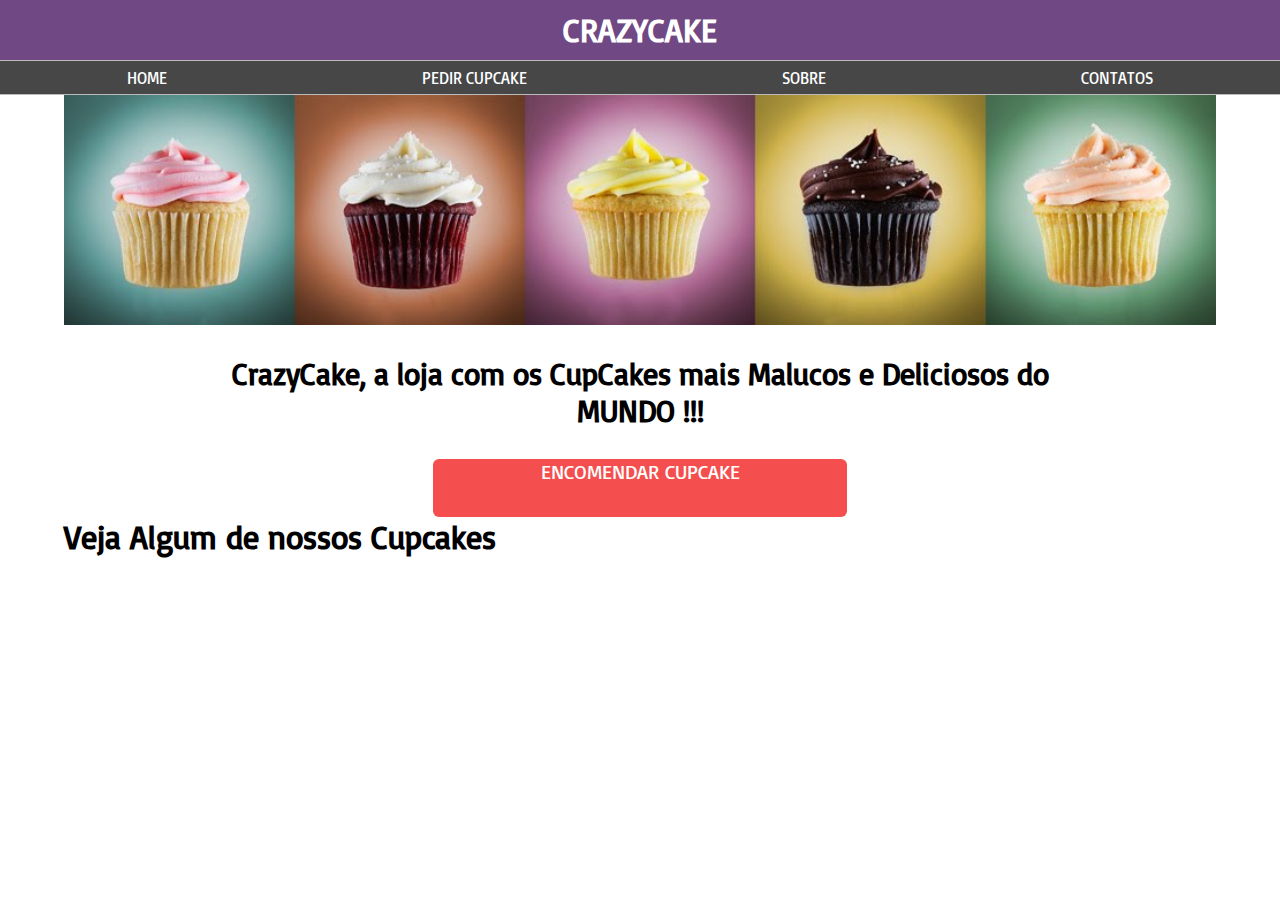
==== commit 488d925c: "se" ====
--- a/index.html
+++ b/index.html
@@ -30,9 +30,8 @@
 			<ul>
 				<li id="li1"><a onclick="esconde2()" href="#home">HOME</a></li>
 				<li id="li2"><a onclick="esconde()" href="#escolha">PEDIR CUPCAKE</a></li>
-				<li id="li3"><a href="#galeria">GALERIA</a></li>
 				<li id="li4"><a  onclick="esconde1()" href="#sobre" >SOBRE</a></li>
-				<li id="li5"><a href="#contatos">CONTATOS </a></li>
+				<li id="li5"><a onclick="esconde3()" href="#contatos">CONTATOS </a></li>
 			</ul>
 	</nav>
 
@@ -49,9 +48,15 @@
 			</div>
 
 
-			<h1 id="slogan">Faça seu CupCake do sabor que imaginar e de forma simples !!!</h1>
+			<h1 id="slogan">CrazyCake, a loja com os CupCakes mais Malucos e Deliciosos do MUNDO !!!</h1>
 
-			<button id="monte" name="entrar" value="" onclick="montagem()"><p id="nm-btn">MONTAR CUPCAKE</p></button>
+			<button id="monte" name="entrar" value="" onclick="montagem()"><p id="nm-btn" onclick="esconde()">ENCOMENDAR CUPCAKE</p></button>
+
+			<div>
+				<h1>Veja Algum de nossos Cupcakes</h1>
+
+
+			</div>
 		</div>
 
 		<div id="escolha">
@@ -69,7 +74,6 @@
 			
 			<h1 id="tit">Sobre</h1>
 			<div id="linha"></div>
-			<img id="logo" src="imgs/logo-site.png">
 
 			<p id="sobre-pg">Inaugurada em Julho de 2016, a Crazycake é Fruto da sociedade entre a administradora de empresas Juliane Lira e a chef Pedro Tommaselli, a loja oferece cupcakes artesanais produzidos diariamente. As massas são batidas a mão para garantir a textura fofa e úmida. Algumas receitas de família foram adaptadas para as forminhas de cupcakes, assim como o amor e dedicação. O objetivo principal é que os clientes ao saborearem as delícias da marca lembrem-se de coisas boas e receitas da infância ou da família. Oferece a possibilidade de personalizar os bolinhos de acordo com a ocasião desejada.</p>
 
@@ -77,17 +81,46 @@
 
 		<div id="contatos">
 			
-			<h1>Entre em Contato</h1>
+			<h1 id="entCont">Entre em Contato</h1>
+			<div id="linha2"></div>
 
-			<h3>Telefone: (67)3432-3824</h3>
-			<h3>E-mail: crazycake.vendas@gmail.com</h3>
+			<div class=" infos">
+				<div class="conts">
+					<div id="telefon">
+						<img id="te" src="imgs/tel-icon.png">
+						<h3 id="telel">(67)3432-3824</h3>
+					</div>
 
-			<input type="text" id="nomeCont" placeholder="Nome..." name="">
-			<input type="text" id="emailCont" placeholder="E-mail..." name="">
-			<input type="number" id="telCont" placeholder="Telefone..." name="">
-			<input type="text" id="msgCont" placeholder="Mensagem..." name="">
-			<input type="button" id="enviaCont" name="" value="ENVIAR">
+					<div id="emai">
+						<img id="em" src="imgs/email-icon.png">
+						<h3 id="emass">crazycake@gmail.com</h3>
+					</div>
+				</div>
+
+				<div id="location">
+					<div id="estr">
+						<img id="loct" src="imgs/loc-icon.png">
+						<h3 id="rua">R. Laion Briens, 432</h3>
+					</div>
+					<div id="brss">
+						<img id="loct1" src="imgs/loc-icon.png">
+						<h3 id="bairro">B. Ruan Hens</h3>
+					</div>
+				</div>
+			</div>
+
+			<div class="envio">
+				<div id="lin">
+					<input type="text" id="nomeCont" placeholder="Nome..." name="">
+					<input type="number" id="telCont" placeholder="Telefone..." name="">
+				</div>
+				<input type="text" id="emailCont" placeholder="E-mail..." name="">
+				<input type="text" id="msgCont" placeholder="Mensagem..." name="">
+				<input type="button" id="enviaCont" name="" value="ENVIAR">
+			</div>
 		</div>
+
 	</main>
 	<script type="text/javascript" src="js/verperir.js"></script>
+	<script type="text/javascript" src="js/tempBlock.js"></script>
 </body>
--- a/css/inicio.css
+++ b/css/inicio.css
@@ -74,7 +74,7 @@
 
 nav{
 	background: #474747;
-	height: 130px;
+	height: 96px;
 	display: none;
 }
 
@@ -116,11 +116,6 @@
 	top: 156px;
 }
 
-#lin6{
-	top: 182px;
-	height: 8px;
-	background: white;
-}
 
 #menu{
 	display: none;
@@ -166,8 +161,11 @@
 }
 
 
+
 #inf{
 	display: none;
+}
+#inf{ 
 	background: #ededed;
 	position: fixed;
 	top: 20px;
@@ -283,6 +281,15 @@
 	margin-bottom: 20px;
 }
 
+#linha2{
+	background: #3d3c3c;
+	display: flex;
+	width: 25%;
+	height: 5px;
+	border-radius: 50px;
+	margin-bottom: 20px;
+}
+
 #escolha{
 	display: none;
 }
@@ -300,8 +307,195 @@
 	border-radius:	50px;
 	width: 30px;
 	height: 30px;
+	background: none;
+	color: #bbb;
+	outline: none;
+}
+
+#te,
+#em,
+#loct,
+#loct1{
+	width: 35px;
+	height: 35px;
+}
+
+#telel{
+	display: flex;
+	position: relative;
+	bottom: 33px;
+	left: 40px;
+	
+}
+
+#emass{
+	display: flex;
+	position: relative;
+	bottom: 33px;
+	left: 40px;
+}
+
+#emai{
+	position: relative;
+	bottom: 15px;
+	left: 4px;
+}
+.conts{
+	border-color: black;
+	border: solid 2px;
+	height: 90px;
+	width: 224px;
+	align-items: center; 
+	margin-bottom: 10px;
+}
+
+#telefon{
+	margin-top: 5px;
+	margin-left: 4px;
+}
+
+#rua{
+	position: relative;
+	bottom: 30px;
+	left: 35px;
+}
+
+#bairro{
+	position: relative;
+	bottom: 30px;
+	left: 35px;
+}
+
+#brss{
+	margin-top: -20px;
+}
+
+#estr{
+	margin-top: 6px; 
+}
+
+#location{
+	border-color: black;
+	border: solid 2px;
+	height: 90px;
+	width: 224px;
+	align-items: center; 
+
+}
+
+#clac{
+	border: none;
+	background: #f44e4e;
+	color: white;
+	border-radius: 5px;
+	display: flex;
+	flex-direction: column;
+	margin-top: -10px;
+	margin-bottom: 6px;
+	height: 20px;
+	width: 110px;
+	align-items: center;
+	justify-content: center;
+	outline: none;
+}
+
+#mos_preco{
+	display: flex;
+	position: relative;
+	left: 50px;
+	top: 5px;
+}
+
+#nmr{
+	position: relative;
+	top: -16px;
+}
+
+#ind1{
+	display: flex;
+	flex-direction: column;
+}
+
+#entCont{
+	text-align: center;
+	margin-top: 50px; 
+}
+
+.envio,
+#lin{
+	display: flex;
+	flex-direction: column; 
+}
+
+.envio{
+	margin-top: 50px;
+}
+
+#lin{
+	width: 100%;
+}
+
+
+#nomeCont,
+#emailCont,
+#telCont{
+	margin-bottom: 20px;
+	border-bottom: solid 2px;
+	border-right: none;
+	border-left: none;
+	border-top: none;
+	border-color: black;
+	width: 70%;
+	outline: none;
+}
+
+#msgCont{
+	margin-bottom: 20px;
+	border: solid 2px;
+	width: 70%;
+	height: 90px;
+}
+
+#nomeCont::-webkit-input-placeholder {
+  color: black;
+}
+#emailCont::-webkit-input-placeholder {
+  color: black;
+}
+#telCont::-webkit-input-placeholder {
+  color: black;
+}
+#msgCont::-webkit-input-placeholder {
+  color: black;
+
+}
+
+#enviaCont{
+	margin-bottom: 80px;
+	border: none;
 	background: black;
 	color: white;
+	width: 30%;
+	height: 50px;
+	font-size: 20px;
+	outline: none;
+}
+
+#contatos{
+	display: none;
+}
+
+
+@media screen and (min-width: 950px){
+	.infos{
+		display: flex;
+		flex-direction: row;
+	}
+
+	.conts{
+		margin-right: -190px;
+	}
+
 }
 
 @media screen and (min-width: 610px){
@@ -349,7 +543,7 @@
 	}
 
 	#inf{
-		width: 40%;
+		width: 30%;
 		left: 0;
 		right: 0;
 	}
@@ -371,4 +565,43 @@
 		width: 15%;
 	}
 
-}
+	#telCont{
+		margin-left: 20px;
+	}
+
+	#lin{
+		width: 70%;
+		display: flex;
+		flex-direction: row;
+	}
+
+	#nomeCont,
+	#emailCont,
+	#telCont,
+	#msgCont{
+		margin-bottom: 45px;
+		height: 22px;
+	}
+
+	#msgCont{
+		height: 150px;
+	}
+
+	#nomeCont::-webkit-input-placeholder {
+  		font-size: 22px;
+
+	}
+	#emailCont::-webkit-input-placeholder {
+  		font-size: 22px;
+
+	}
+	#telCont::-webkit-input-placeholder {
+  		font-size: 22px;
+
+	}
+	#msgCont::-webkit-input-placeholder {
+ 		font-size: 22px;
+
+	}
+
+}
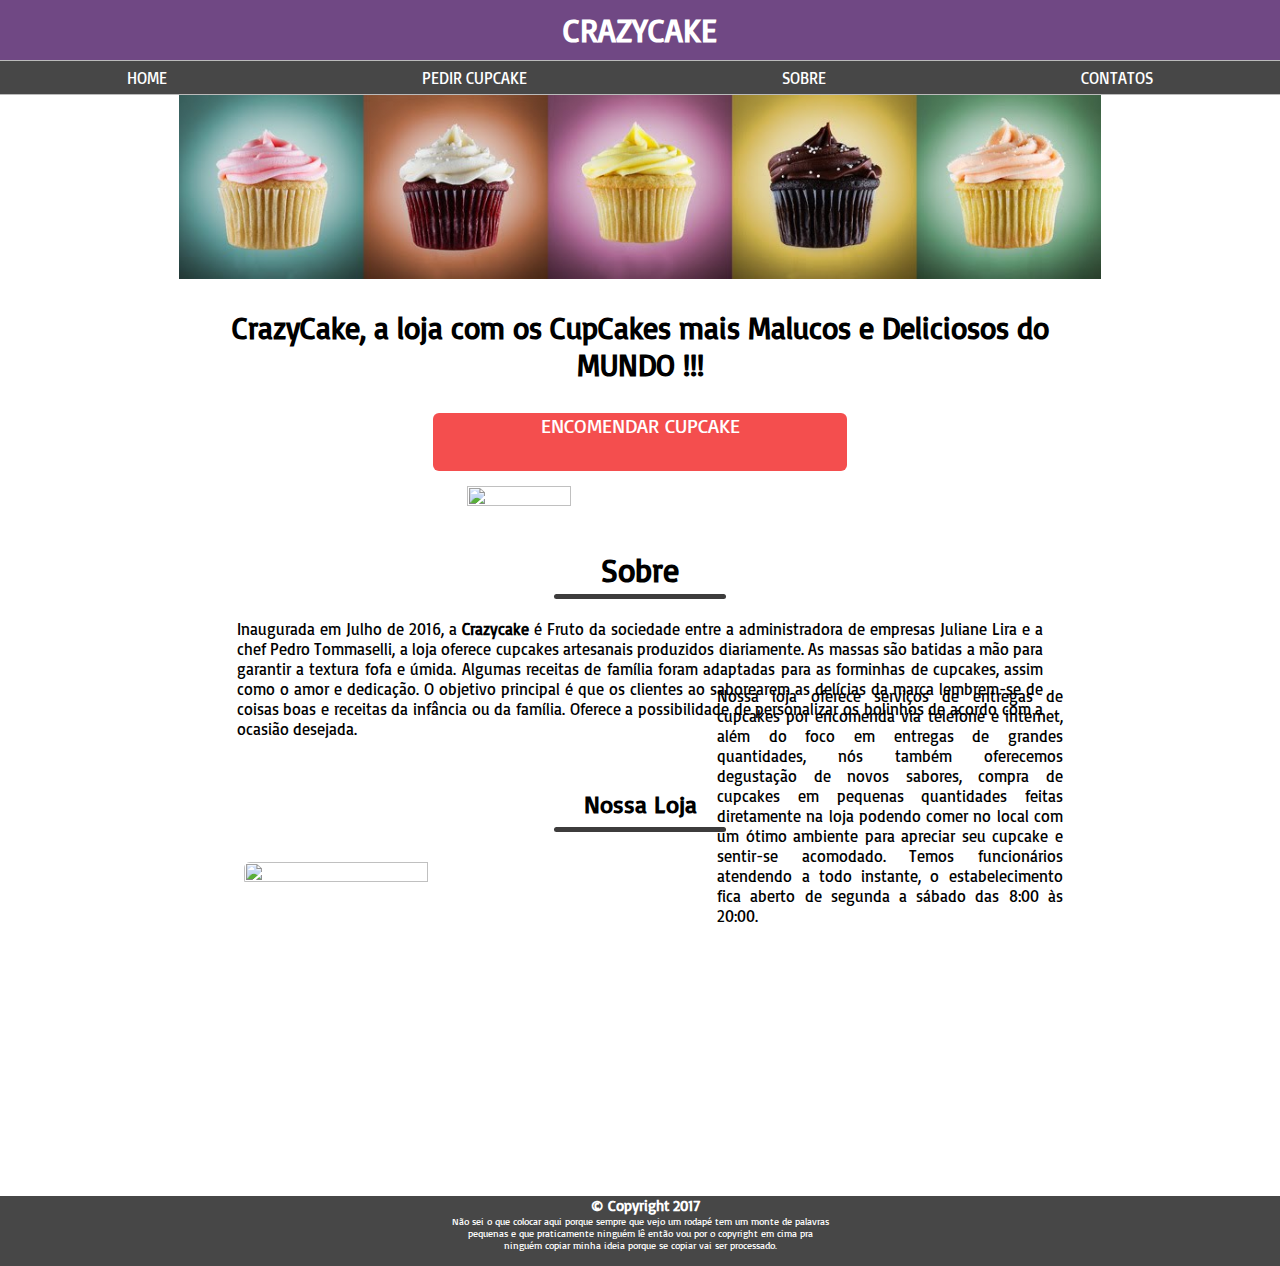
==== commit 96226563: "re" ====
--- a/index.html
+++ b/index.html
@@ -40,9 +40,9 @@
 		<div id="home">
 
 			<div class="slide" id="passa">
-				<img id="i1" src="imgs/cupcakes1.jpg" width="100%" height="20%">
-				<img id="i2" src="imgs/cupcakes2.png" width="100%" height="20%">
-				<img id="i3" src="imgs/cupcakes3.jpg" width="100%" height="20%">
+				<img id="i1" src="imgs/cupcakes1.jpg" width="80%" height="20%">
+				<img id="i2" src="imgs/cupcakes2.png" width="80%" height="20%">
+				<img id="i3" src="imgs/cupcakes3.jpg" width="80%" height="20%">
 
 				<script type="text/javascript" src="js/slide.js"></script>
 			</div>
@@ -52,11 +52,9 @@
 
 			<button id="monte" name="entrar" value="" onclick="montagem()"><p id="nm-btn" onclick="esconde()">ENCOMENDAR CUPCAKE</p></button>
 
-			<div>
-				<h1>Veja Algum de nossos Cupcakes</h1>
 
+			<img id="gif" src="imgs/giphy.gif">
 
-			</div>
 		</div>
 
 		<div id="escolha">
@@ -75,7 +73,14 @@
 			<h1 id="tit">Sobre</h1>
 			<div id="linha"></div>
 
-			<p id="sobre-pg">Inaugurada em Julho de 2016, a Crazycake é Fruto da sociedade entre a administradora de empresas Juliane Lira e a chef Pedro Tommaselli, a loja oferece cupcakes artesanais produzidos diariamente. As massas são batidas a mão para garantir a textura fofa e úmida. Algumas receitas de família foram adaptadas para as forminhas de cupcakes, assim como o amor e dedicação. O objetivo principal é que os clientes ao saborearem as delícias da marca lembrem-se de coisas boas e receitas da infância ou da família. Oferece a possibilidade de personalizar os bolinhos de acordo com a ocasião desejada.</p>
+			<p id="sobre-pg">Inaugurada em Julho de 2016, a <b>Crazycake</b> é Fruto da sociedade entre a administradora de empresas Juliane Lira e a chef Pedro Tommaselli, a loja oferece cupcakes artesanais produzidos diariamente. As massas são batidas a mão para garantir a textura fofa e úmida. Algumas receitas de família foram adaptadas para as forminhas de cupcakes, assim como o amor e dedicação. O objetivo principal é que os clientes ao saborearem as delícias da marca lembrem-se de coisas boas e receitas da infância ou da família. Oferece a possibilidade de personalizar os bolinhos de acordo com a ocasião desejada.</p>
+
+			<h2 id="loj">Nossa Loja</h2>
+			<div id="linha8"></div>
+
+			<img id="iloja" src="imgs/loja.jpg">
+
+			<p id="desloja">Nossa loja oferece serviços de entregas de cupcakes por encomenda via telefone e internet, além do foco em entregas de grandes quantidades, nós também oferecemos degustação de novos sabores, compra de cupcakes em pequenas quantidades feitas diretamente na loja podendo comer no local com um ótimo ambiente para apreciar seu cupcake e sentir-se acomodado. Temos funcionários atendendo a todo instante, o estabelecimento fica aberto de segunda a sábado das 8:00 às 20:00.</p>
 
 		</div>
 
@@ -121,6 +126,12 @@
 		</div>
 
 	</main>
+
+	<footer>
+		<div id="slas">
+			<h4 id="copy">© Copyright 2017</h4>
+			<p id="men">Não sei o que colocar aqui porque sempre que vejo um rodapé tem um monte de palavras pequenas e que praticamente ninguém lê então vou por o copyright em cima pra ninguém copiar minha ideia porque se copiar vai ser processado.</p>
+		</div>
+	</footer>
 	<script type="text/javascript" src="js/verperir.js"></script>
-	<script type="text/javascript" src="js/tempBlock.js"></script>
 </body>
--- a/css/inicio.css
+++ b/css/inicio.css
@@ -120,6 +120,7 @@
 #menu{
 	display: none;
 }
+
 #clickimg,
 #foto{
 	width: 200px;
@@ -267,6 +268,8 @@
 	height: 40%;
 }
 
+
+
 #sobre-pg{
 	text-align: justify;
 }
@@ -291,9 +294,6 @@
 }
 
 #escolha{
-	display: none;
-}
-#sobre{
 	display: none;
 }
 
@@ -485,6 +485,70 @@
 	display: none;
 }
 
+#loj{
+	text-align: center;
+	margin-top: 50px;
+
+}
+
+#iloja{
+	width: 80%;
+	height: 80%;
+	display: flex;
+	margin-top: 30px;
+	border-radius: 6px;
+}
+
+#linha8{
+	background: #3d3c3c;
+	display: flex;
+	width: 25%;
+	height: 5px;
+	border-radius: 50px;
+	margin-top: 8px;
+}
+
+#desloja{
+	text-align: justify;
+	margin-top: 20px;
+}
+
+#gif{
+	display: flex;
+	margin-top: 15px;
+	width: 80%;
+	height: 80%;
+}
+
+
+
+footer{
+	background: #474747;
+	height: 70px;
+	margin-top: 50px;
+}
+
+#copy{
+	color: white;
+	text-align: center;
+	font-size: 15px;
+	margin-bottom: -7px;
+}
+
+#men{
+	color: white;
+	font-size: 10px;
+	text-align: center;
+	margin-top: 7px; 
+}
+
+
+
+
+
+
+
+
 
 @media screen and (min-width: 950px){
 	.infos{
@@ -496,9 +560,28 @@
 		margin-right: -190px;
 	}
 
-}
+
+}
+
 
 @media screen and (min-width: 610px){
+
+	#copy{
+		text-align: center;
+		margin-left: 10px;
+	}
+
+	#men{
+		text-align: center;
+		width: 30%;
+	}
+
+
+	#gif{
+		width: 30%;
+		height: 30%;
+		display: flex;
+	}
 	
 	#menu{
 		display: block;
@@ -508,6 +591,26 @@
 		display: none;
 	}
 
+
+	#linha8{
+		width: 15%;
+	}
+
+	#iloja{
+		width: 40%;
+		height: 40%;
+		display: flex;
+		flex-direction: column;
+		margin-left: 180px;
+	}
+
+	#desloja{
+		width: 30%;
+		position: relative;
+		bottom: 220px;
+		left: 250px;
+		text-align: justify;
+	}
 
 	#lin2,
 	#lin3,
